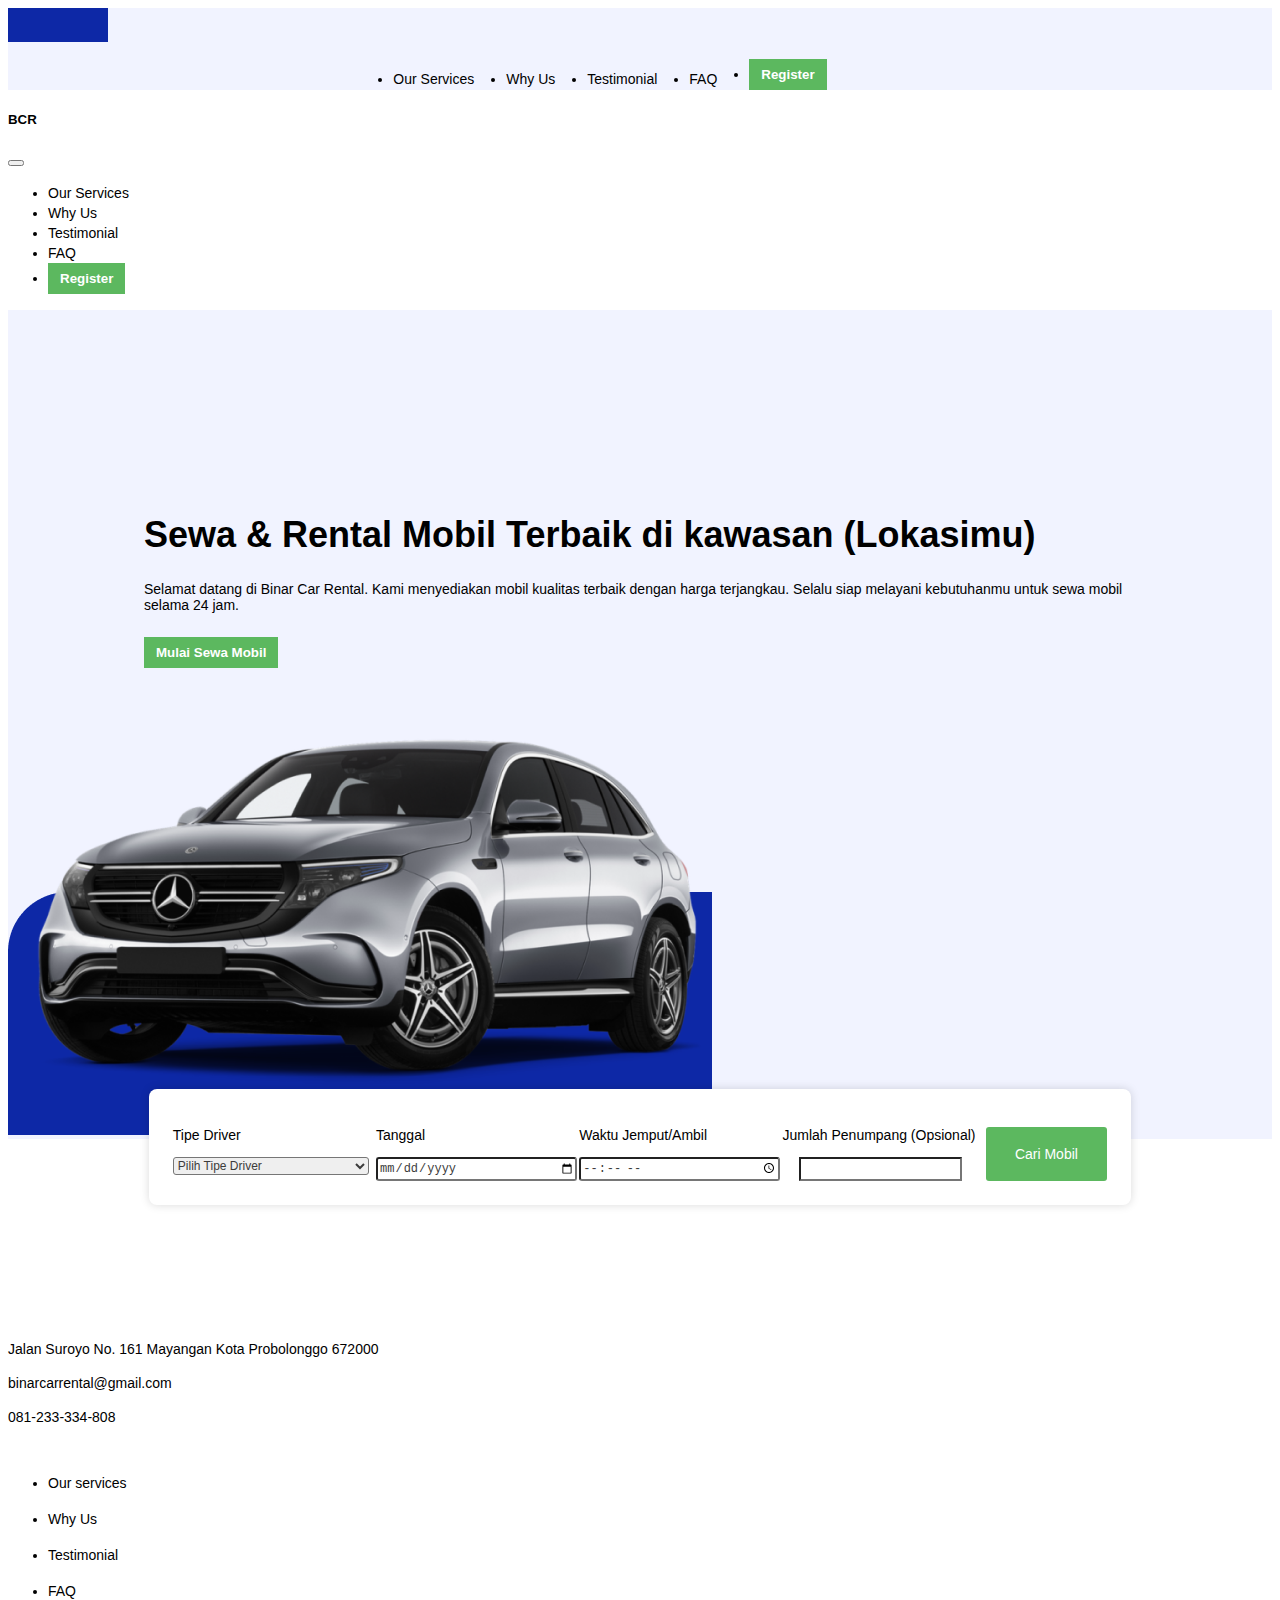
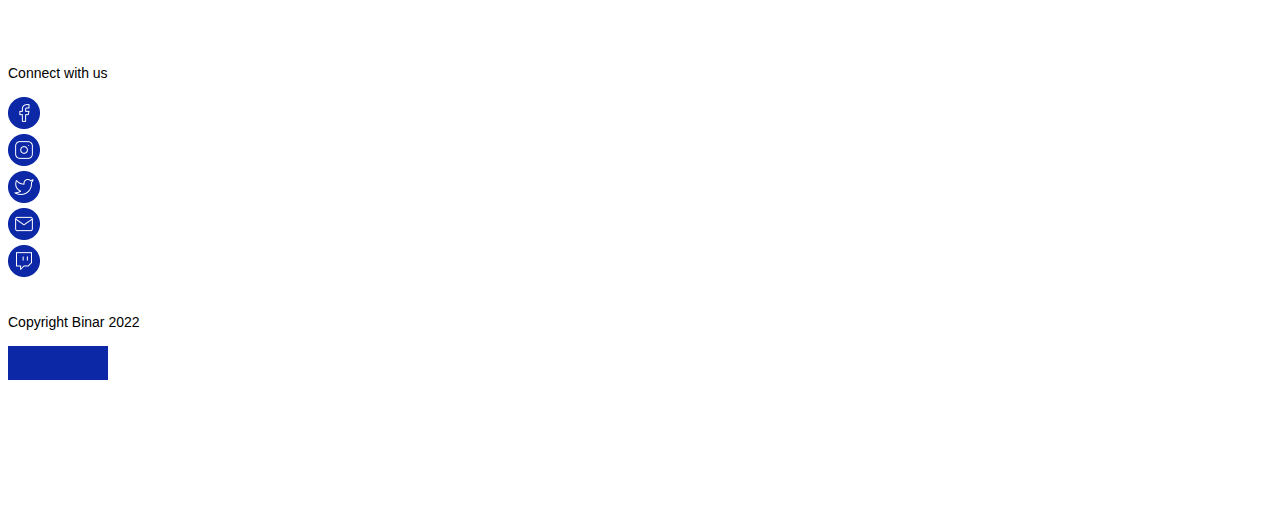
==== public/sewa-mobil.html @ 8ab66716 "Challenge Chapter 3" ====
<!DOCTYPE html>
<html lang="en">
  <head>
    <meta charset="utf-8" />
    <meta name="viewport" content="width=device-width, initial-scale=1" />

    <title>Binar Car Rental-Rafif Aditya</title>

    <!-- Bootstrap CSS -->
    <link
      href="https://cdn.jsdelivr.net/npm/bootstrap@5.3.0-alpha1/dist/css/bootstrap.min.css"
      rel="stylesheet"
      integrity="sha384-GLhlTQ8iRABdZLl6O3oVMWSktQOp6b7In1Zl3/Jr59b6EGGoI1aFkw7cmDA6j6gD"
      crossorigin="anonymous"
    />

    <!-- Custom CSS -->
   <!-- <link rel="stylesheet" href="css/style.css"> -->
   <link rel="stylesheet" href="css/sewa-mobil.css">

  </head>

  <body> 
    <!-- Navbar  -->
    <nav class="navbar navbar-expand-md fixed-top">
      <div class="container">
        <a class="navbar-brand" href="#">
          <img src="images/logo.png" alt="logo.png" />
        </a>

        <ul class="flex-row gap-32 list-unstyled nav-list pt-2">
          <li class="list"><a href="#service">Our Services</a></li>
          <li class="list"><a href="#why-us">Why Us</a></li>
          <li class="list"><a href="#testimonial">Testimonial</a></li>
          <li class="list"><a href="#Asked-Question">FAQ</a></li>
          <li>
            <button class="btn-custom btn-success" type="button" href="#">
              Register
            </button>
          </li>
        </ul>
        <button
          id="sidebar-menu"
          class="btn-burger-menu"
          data-bs-toggle="offcanvas"
          data-bs-target="#offcanvasRight"
          aria-controls="offcanvasRight"
        >
          <img
            src="images/fi_menu.svg"
            alt="icon-menu.svg"
            width="24"
            height="24"
            width="100%"
          />
        </button>
      </div>
    </nav>
    <!-- Navbar End -->

    <div
      class="offcanvas offcanvas-end"
      tabindex="-1"
      id="offcanvasRight"
      aria-labelledby="offcanvasRightLabel"
    >
      <div class="offcanvas-header">
        <h5 class="offcanvas-title" id="offcanvasRightLabel"><b>BCR</b></h5>
        <button
          type="button"
          class="btn-close"
          data-bs-dismiss="offcanvas"
          aria-label="Close"
        ></button>
      </div>
      <div class="offcanvas-body">
        <ul class="list-unstyled">
          <li><a href="#service">Our Services</a></li>
          <li><a href="#why-us">Why Us</a></li>
          <li><a href="#testimonial">Testimonial</a></li>
          <li><a href="#Asked-Question">FAQ</a></li>
          <li>
            <button class="btn-custom btn-success" type="button" href="#">
              Register
            </button>
          </li>
        </ul>
      </div>
    </div>
    <!-- Hero Section -->
    <div class="hero-section">
      <div class="container-fluid-hero">
        <div class="row">
          <div class="col-md-6 hero-kiri">
            <h1 class="heading-hero">
              Sewa & Rental Mobil Terbaik di kawasan (Lokasimu)
            </h1>
            <p class="subheading-hero">
              Selamat datang di Binar Car Rental. Kami menyediakan mobil
              kualitas terbaik dengan harga terjangkau. Selalu siap melayani
              kebutuhanmu untuk sewa mobil selama 24 jam.
            </p>
            <button class="btn btn-custom-2 btn-success" type="button" href="#">
              Mulai Sewa Mobil
            </button>
          </div>
          <div class="col-md-6 hero-kanan">
            <div class="hero-img">
              <img
                src="images/img_car.png"
                class="img-fluid"
                alt="img_car.png"
              />
            </div>
          </div>
        </div>
      </div>
    </div>

    <!-- End Hero Section -->


    <!-- Sewa Mobil -->
 <section class="sewa-mobil">
        <div class="cari-mobil">
          <div class="input-group d-flex flex-column pe-2">
            <p>Tipe Driver</p>
            <select class="form-select" id="tipe-driver" required>
              <option class="item" value="" selected hidden>
                Pilih Tipe Driver
              </option>
              <option class="item" value="true">Dengan Sopir</option>
              <option class="item" value="false">
                Tanpa Sopir (Lepas Kunci)
              </option>
            </select>
          </div>
          <div class="input-group d-flex flex-column pe-2">
            <p>Tanggal</p>
            <input type="date" class="form-control" id="date" required />
          </div>
          <div class="input-group d-flex flex-column pe-2">
            <p>Waktu Jemput/Ambil</p>
            <input type="time" id="time" class="form-control" required />
          </div>
          <div class="input-group d-flex flex-column">
            <p>Jumlah Penumpang (Opsional)</p>
            <div class="d-flex flex-row">
              <input
                type="number"
                class="form-control item"
                id="passanger"
                style="background-color: #fff"
              />
            </div>
          </div>

          <button type="submit" class="btn btn-success button-search" id="load-btn">
            Cari Mobil
          </button>
        </div>
      </section>

    <!-- End of Sewa Mobil -->

    <!-- Footer -->
    <section id="footer">
      <div class="container">
        <div class="row">
          <div class="col-md-3 alamat">
            <p>Jalan Suroyo No. 161 Mayangan Kota Probolonggo 672000</p>
            <p>binarcarrental@gmail.com</p>
            <p>081-233-334-808</p>
          </div>

          <div class="col-md-2 menu pt-2">
            <ul class="list-unstyled">
              <li class="satu"><a href="#service">Our services</a></li>
              <li class="satu"><a href="#why-us">Why Us</a></li>
              <li class="satu"><a href="#testimonial">Testimonial</a></li>
              <li class="satu"><a href="#Asked-Question">FAQ</a></li>
            </ul>
          </div>

          <div class="col-md-3 connect pt-2">
            <p>Connect with us</p>
            <div class="row row-cols-auto">
              <div class="col">
                <img src="images/icon_facebook.png" alt="icon_facebook.png" />
              </div>
              <div class="col">
                <img src="images/icon_instagram.png" alt="icon_instagram.png" />
              </div>
              <div class="col">
                <img src="images/icon_twitter.png" alt="icon_twitter.png" />
              </div>
              <div class="col">
                <img src="images/icon_mail.png" alt="icon_mail.png" />
              </div>
              <div class="col">
                <img src="images/icon_twitch.png" alt="icon_twitch.png" />
              </div>
            </div>
          </div>

          <div class="col-md-4 copyright pt-2">
            <p>Copyright Binar 2022</p>
            <img src="images/logo_bawah.png" alt="logo_bawah.png" />
          </div>
        </div>
      </div>
    </section>
    <!-- End of Footer -->

    <!-- Jquery CDN -->
    <script
      src="https://cdnjs.cloudflare.com/ajax/libs/jquery/3.6.3/jquery.min.js"
      integrity="sha512-STof4xm1wgkfm7heWqFJVn58Hm3EtS31XFaagaa8VMReCXAkQnJZ+jEy8PCC/iT18dFy95WcExNHFTqLyp72eQ=="
      crossorigin="anonymous"
      referrerpolicy="no-referrer"
    ></script>

    <script
      src="https://cdn.jsdelivr.net/npm/bootstrap@5.3.0-alpha1/dist/js/bootstrap.bundle.min.js"
      integrity="sha384-w76AqPfDkMBDXo30jS1Sgez6pr3x5MlQ1ZAGC+nuZB+EYdgRZgiwxhTBTkF7CXvN"
      crossorigin="anonymous"
    ></script>

  </body>
</html>
---- public/css/style.css ----
body {
  font-family: Helvetica;
  /* overflow-x: hidden; */
  word-wrap: break-word;
}

section {
  padding-top: 100px;
  scroll-margin-top: 100px;
}

/* Navbar CSS */

.navbar {
  font-weight: 400;
  font-size: 14px;
  background-color: #f1f3ff;
}

.navbar-nav .nav-link {
  margin-left: 32px;
}

.btn-burger-menu {
  border: none;
  background-color: transparent;
}
.btn-custom {
  padding: 8px 12px;
  font-weight: 700;
  background-color: #5cb85f;
  color: white;
  border: 0;
  margin-right: 100px;
}

#sidebar-menu {
  display: none;
}
#offcanvasRight {
  width: 50%;
}
.flex-row {
  display: flex;
  flex-direction: row;
  justify-content: center;
}
.list {
  padding-top: 10px;
}
.link-no-decoration {
  text-decoration: none;
}
.gap-32 {
  gap: 32px;
}
/* Hero CSS */

.container-fluid-hero{
  padding-top: 80px;
}
.hero-kiri {
  padding-top: 100px;
  padding-left: 136px;
}
.hero-kanan {
  padding-top: 40px;
}
.heading-hero {
  font-weight: 700;
  font-size: 36px;
}

.subheading-hero {
  font-weight: 300;
  font-size: 14px;
  padding-right: 130px;
}
.hero-img {
  right: 0;
  bottom: 0;
}
.container-fluid-hero {
  background-color: #f1f3ff;
}

.btn-hero {
  padding-left: 105px;
  padding-top: 5px;
}

.btn-custom-2 {
  padding: 8px 12px;
  font-weight: 700;
  background-color: #5cb85f;
  color: white;
  border: 0;
  margin-top: 10px;
  margin-bottom: 20px;
}

.img-service {
  padding-left: 50px;
  padding-bottom: 32px;
}

/* Service CSS */
.heading-service {
  font-size: 24px;
  font-weight: 700;
  line-height: 36px;
  padding-right: 70px;
}

.content-service {
  padding-top: 15px;
  font-weight: 300;
  font-size: 14px;
  line-height: 20px;
  padding-right: 100px;
}

.satu {
  padding-right: 15px;
  padding-bottom: 16px;
}

/* Why Us Section */

.heading-why {
  font-size: 24px;
  font-weight: 700;
}

.content-why {
  font-weight: 300;
  font-size: 14px;
  line-height: 20px;
  margin-top: 16px;
  margin-bottom: 32px;
}

.card {
  height: 224px;
  border: 1px solid #d0d0d0;
  border-radius: 8px;
}

.card-title {
  font-weight: 700;
  font-size: 16px;
  line-height: 24px;
  margin-left: 24px;
  margin-top: 16px;
  margin-bottom: 16px;
}

.icon-why {
  margin-top: 20px;
  margin-left: 20px;
}

.card-text {
  font-weight: 300;
  font-size: 14px;
  line-height: 20px;
  margin-left: 24px;
}

/* Testimonial CSS */
.heading-testi {
  font-size: 24px;
  font-weight: 700;
  text-align: center;
}
.heading-testimonial {
  text-align: center;
}

.item {
  overflow: auto;
}

/* Sewa Mobil CSS */

.card-body-sewa {
  padding: 5em 0em;
  background-color: #0d28a6;
  border-radius: 13px;
}

.heading-sewa {
  text-align: center;
  font-size: 36px;
  font-weight: 700;
  line-height: 150%;
  color: white;
}

.content-sewa {
  padding-top: 16px;
  font-style: normal;
  font-weight: 300;
  font-size: 14px;
  line-height: 20px;
  text-align: center;
  color: white;
  padding-right: 400px;
  padding-left: 400px;
}

.btn-sewa {
  padding: 8px 12px;
  width: fit-content;
  font-weight: 700;
  background-color: #5cb85f;
  color: white;
  border: 0;
  margin-top: 52px;
}

/* Asked Question CSS */
.heading-asked {
  font-size: 24px;
  font-weight: 700;
}

.content-asked {
  font-weight: 300;
  font-size: 14px;
  line-height: 20px;
}

.accordion-button {
  font-weight: 300;
  font-size: 14px;
}
.accordion-content {
  font-weight: 300;
  font-size: 14px;
}

/* Footer CSS */
.alamat {
  font-weight: 300;
  font-size: 14px;
  line-height: 20px;
  padding-bottom: 16px;
}

.menu {
  text-decoration: none;
  padding-bottom: 16px;
}
.connect {
  font-weight: 300;
  font-size: 14px;
  line-height: 20px;
  padding-bottom: 16px;
}

.copyright {
  font-weight: 300;
  font-size: 14px;
  line-height: 20px;
  padding-bottom: 16px;
}
.list-unstyled > li {
  font-weight: 400;
  font-size: 14px;
  line-height: 20px;  
}

.side {
  padding-bottom: 16px;
}

a {
  text-decoration: none;
  color: black;
  font-weight: 400;
}
a:link {
  color: black;
  background-color: transparent;
  font-weight: 400;
}

a:hover {
  font-style: black;
  background-color: transparent;
  font-weight: bold;
}

@media only screen and (max-width: 768px) {
  .nav-list {
    display: none;
  }

  #sidebar-menu {
    display: block;
  }

  .hero-kiri {
    padding-top: 32px;
    padding-left: 20px;
  }
  .hero-kanan {
    padding-top: 24px;
  }

  .heading-why {
    text-align: center;
  }

  .content-why {
    text-align: center;
  }

  .subheading-hero {
    padding-right: 20px;
    padding-left: 5px;
  }

  .heading-service {
    padding-right: 10px;
  }

  .content-service {
    padding-right: 10px;
  }

  .heading-sewa {
    padding-right: 60px;
    padding-left: 60px;
  }

  .content-sewa {
    padding-right: 60px;
    padding-left: 60px;
  }

  .img-service {
    padding-left: 0px;
  }
}
---- public/css/sewa-mobil.css ----
body {
  font-family: Helvetica;
  /* overflow-x: hidden; */
  word-wrap: break-word;
}

section {
    padding-bottom: 100px;
}


/* Navbar CSS */

.navbar {
  font-weight: 400;
  font-size: 14px;
  background-color: #f1f3ff;
}

.navbar-nav .nav-link {
  margin-left: 32px;
}

.btn-burger-menu {
  border: none;
  background-color: transparent;
}
.btn-custom {
  padding: 8px 12px;
  font-weight: 700;
  background-color: #5cb85f;
  color: white;
  border: 0;
  margin-right: 100px;
}

#sidebar-menu {
  display: none;
}
#offcanvasRight {
  width: 50%;
}
.flex-row {
  display: flex;
  flex-direction: row;
  justify-content: center;
}
.list {
  padding-top: 10px;
}
.link-no-decoration {
  text-decoration: none;
}
.gap-32 {
  gap: 32px;
}
/* Hero CSS */

.container-fluid-hero{
  padding-top: 80px;
  background-color: #f1f3ff;
}
.hero-kiri {
  padding-top: 100px;
  padding-left: 136px;
}
.hero-kanan {
  padding-top: 40px;
}
.heading-hero {
  font-weight: 700;
  font-size: 36px;
}

.subheading-hero {
  font-weight: 300;
  font-size: 14px;
  padding-right: 130px;
}
.hero-img {
  right: 0;
  bottom: 0;
}

.btn-hero {
  padding-left: 105px;
  padding-top: 5px;
}

.btn-custom-2 {
  padding: 8px 12px;
  font-weight: 700;
  background-color: #5cb85f;
  color: white;
  border: 0;
  margin-top: 10px;
  margin-bottom: 20px;
}

.img-service {
  padding-left: 50px;
  padding-bottom: 32px;
}


/* Sewa Mobil */
.sewa-mobil {
  display: flex;
  justify-content: center;
  font-size: 14px;
  margin-bottom: 100px;
}
.cari-mobil {
  width: 73%;
  padding: 24px;
  height: fit-content;
  background: #ffffff;
  box-shadow: 0px 0px 10px rgba(0, 0, 0, 0.15);
  border-radius: 8px;
  display: flex;
  justify-content: space-between;
  position: absolute;
  margin-top: -50px;
}

.input-group {
  width: 21%;
}

.input-group > .form-control,
.input-group > .form-select {
  border-radius: 3px !important;
  position: relative;
  flex: 1 1 auto;
  width: 100%;
  min-width: 0;
  font-style: normal;
  font-weight: 300;
  font-size: 12px;
  line-height: 18px;
  color: #3c3c3c;
}

.item {
  font-style: normal;
  font-weight: 300;
  font-size: 12px;
  line-height: 18px;
}

.form-control:hover,
.form-control:focus,
.form-select:hover,
.form-select:focus {
  border: 1px solid #5cb85f;
  box-shadow: none;
}

.button-search {
  width: 13%;
  background: #5cb85f;
  border-radius: 3px;
  border-style: none;
  color: white;
  font-weight: 500;
  font-size: 14px;
  line-height: 20px;
  height: 6vh;
  align-self: end;
}

.result-container {
  text-align: -webkit-center;
}
.result {
  width: 100%;
  height: fit-content;
  display: flex;
  padding-top: 1%;
  padding-right: 3%;
  padding-left: 3%;
  justify-content: space-around;
  flex-flow: wrap;
  text-align: left;
  color: black;
}

/* end sewa-mobil */

/* Footer CSS */

.alamat {
  font-weight: 300;
  font-size: 14px;
  line-height: 20px;
  padding-bottom: 16px;
}

.menu {
  text-decoration: none;
  padding-bottom: 16px;
}
.connect {
  font-weight: 300;
  font-size: 14px;
  line-height: 20px;
  padding-bottom: 16px;
}

.copyright {
  font-weight: 300;
  font-size: 14px;
  line-height: 20px;
  padding-bottom: 16px;
}
.list-unstyled > li {
  font-weight: 400;
  font-size: 14px;
  line-height: 20px;
}
.side {
  padding-bottom: 16px;
}
.satu {
  padding-right: 15px;
  padding-bottom: 16px;
}
a {
  text-decoration: none;
  color: black;
  font-weight: 400;
}
a:link {
  color: black;
  background-color: transparent;
  font-weight: 400;
}

a:hover {
  font-style: black;
  background-color: transparent;
  font-weight: bold;
}

@media only screen and (max-width: 768px) {
  .nav-list {
    display: none;
  }

  #sidebar-menu {
    display: block;
  }

  .hero-kiri {
    padding-top: 32px;
    padding-left: 20px;
  }
  .hero-kanan {
    padding-top: 24px;
  }

  .heading-why {
    text-align: center;
  }

  .content-why {
    text-align: center;
  }

  .subheading-hero {
    padding-right: 20px;
    padding-left: 5px;
  }

  .heading-service {
    padding-right: 10px;
  }

  .content-service {
    padding-right: 10px;
  }

  .heading-sewa {
    padding-right: 60px;
    padding-left: 60px;
  }

  .content-sewa {
    padding-right: 60px;
    padding-left: 60px;
  }

  .img-service {
    padding-left: 0px;
  }

.cari-mobil {
    display: flex;
    flex-direction: column;
  }
  .input-group {
    margin-bottom: 10px;
    width:100%;
  }
  .btn.button-search {
    margin-top: 10px;
    width: 100%;
  }

 section {
    padding-bottom: 350px;
}
}
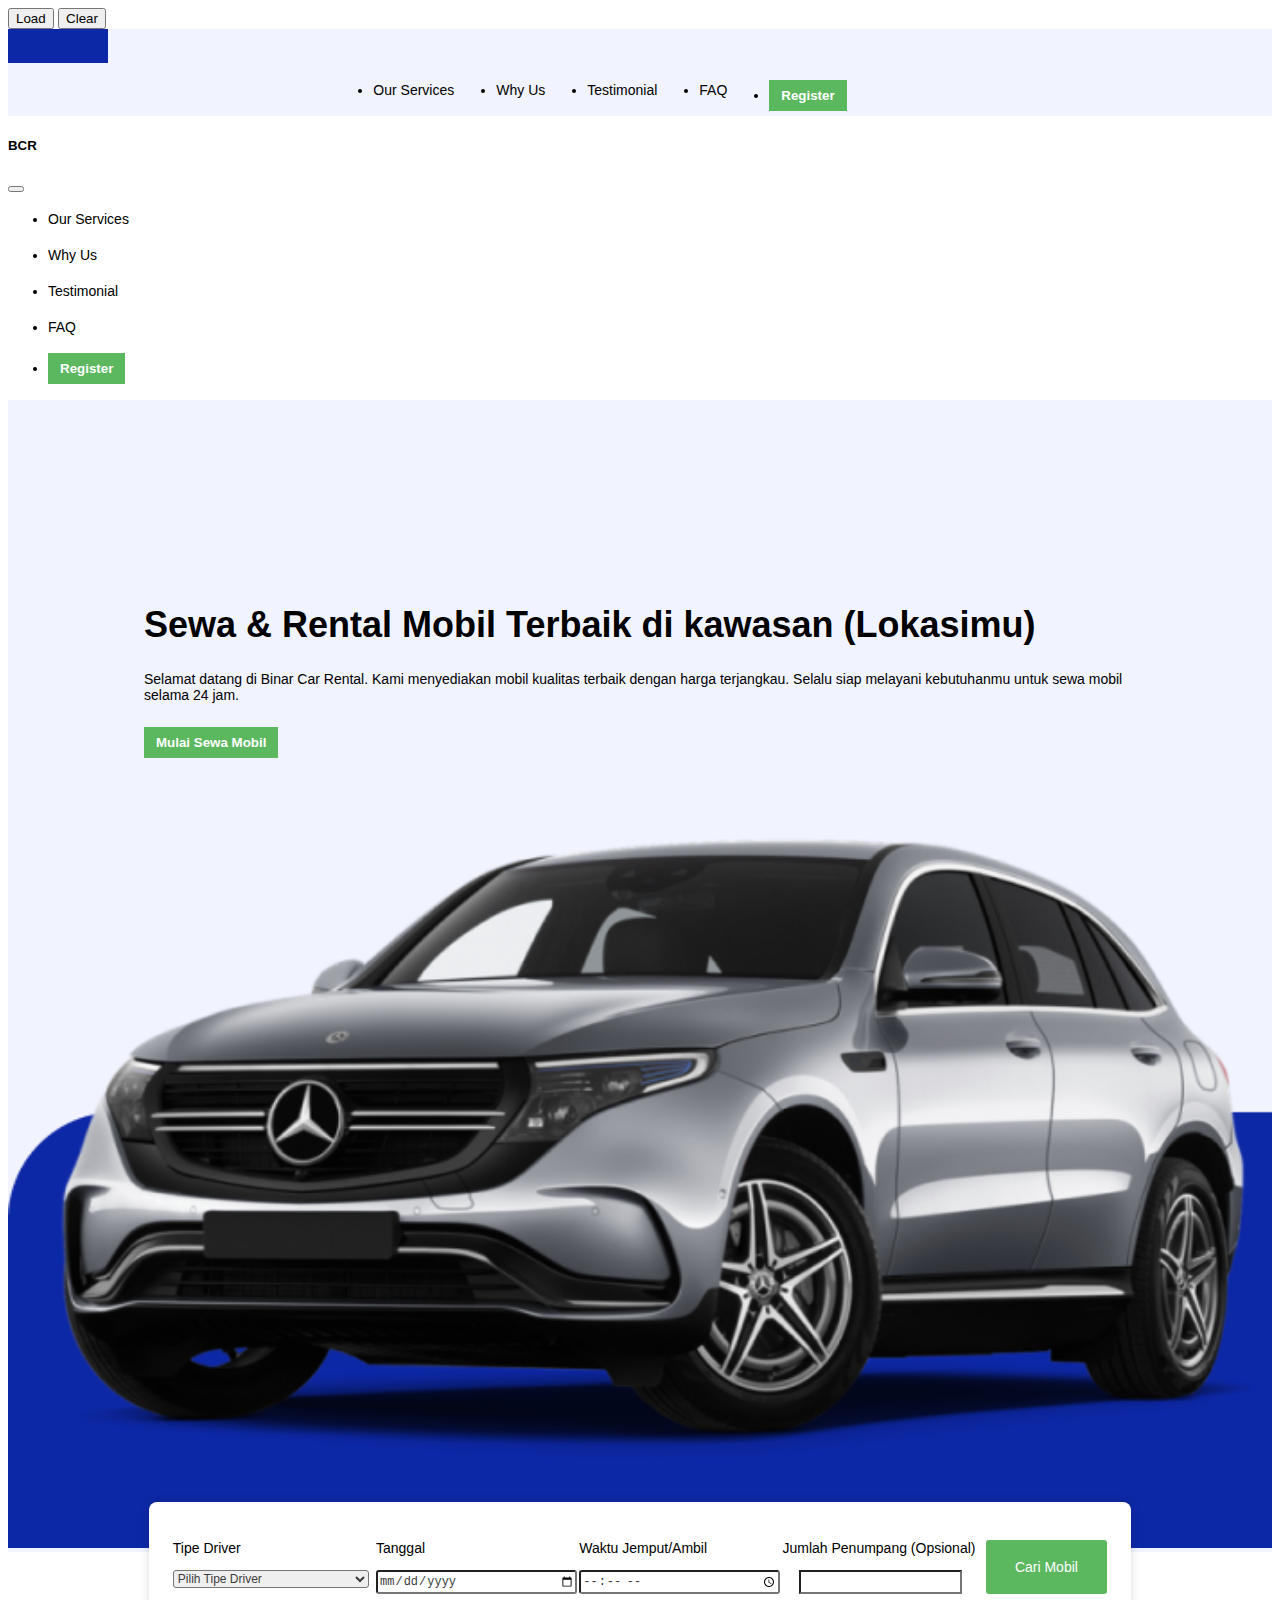
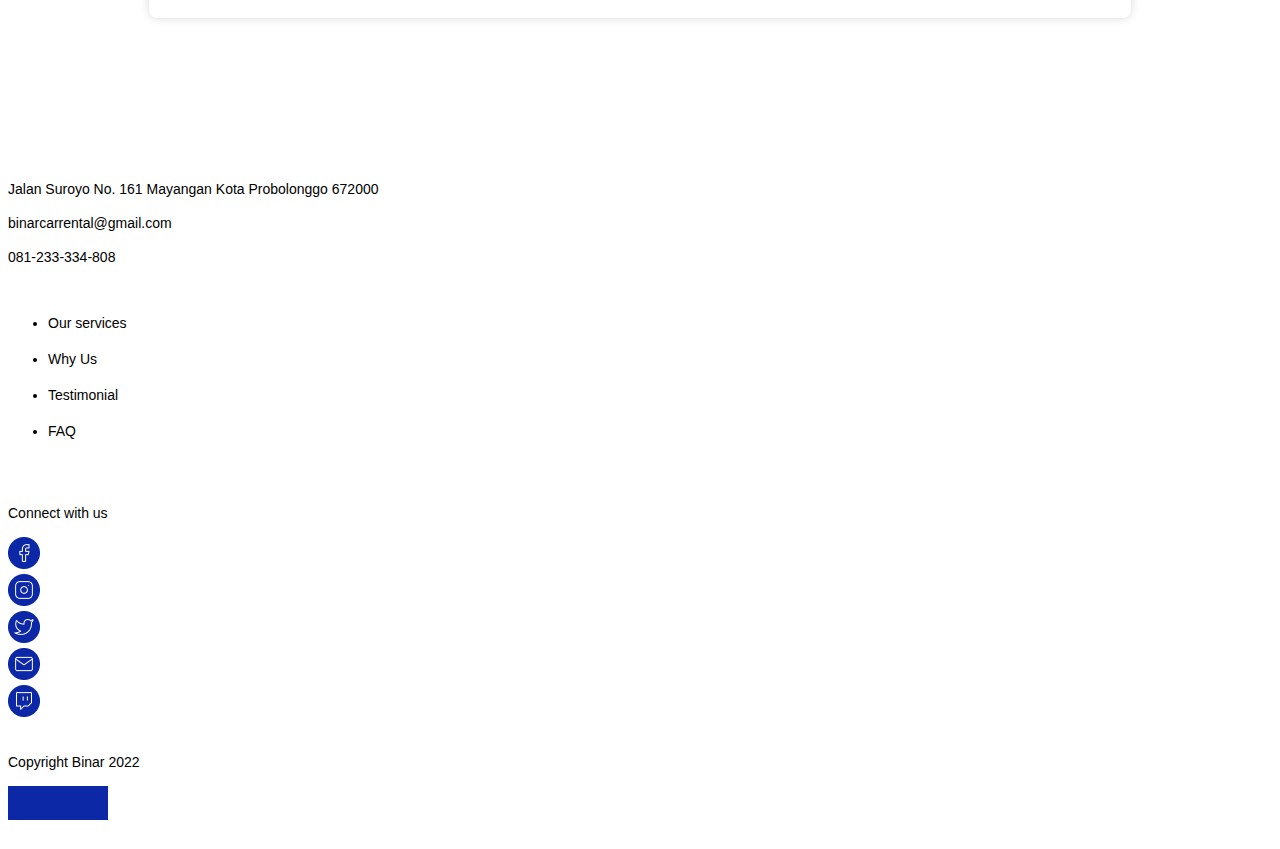
==== commit 72cdcfcd: "Upload final challenge chapter 3" ====
--- a/public/sewa-mobil.html
+++ b/public/sewa-mobil.html
@@ -14,25 +14,25 @@
       crossorigin="anonymous"
     />
 
-    <!-- Custom CSS -->
-   <!-- <link rel="stylesheet" href="css/style.css"> -->
    <link rel="stylesheet" href="css/sewa-mobil.css">
 
   </head>
 
   <body> 
+    <button id="load-btn">Load</button>
+    <button id="clear-btn">Clear</button>
     <!-- Navbar  -->
     <nav class="navbar navbar-expand-md fixed-top">
       <div class="container">
-        <a class="navbar-brand" href="#">
+        <a class="navbar-brand" href="http://127.0.0.1:8000/">
           <img src="images/logo.png" alt="logo.png" />
         </a>
 
         <ul class="flex-row gap-32 list-unstyled nav-list pt-2">
-          <li class="list"><a href="#service">Our Services</a></li>
-          <li class="list"><a href="#why-us">Why Us</a></li>
-          <li class="list"><a href="#testimonial">Testimonial</a></li>
-          <li class="list"><a href="#Asked-Question">FAQ</a></li>
+          <li class="satu"><a href="#service">Our Services</a></li>
+          <li class="satu"><a href="#why-us">Why Us</a></li>
+          <li class="satu"><a href="#testimonial">Testimonial</a></li>
+          <li class="satu"><a href="#Asked-Question">FAQ</a></li>
           <li>
             <button class="btn-custom btn-success" type="button" href="#">
               Register
@@ -75,10 +75,10 @@
       </div>
       <div class="offcanvas-body">
         <ul class="list-unstyled">
-          <li><a href="#service">Our Services</a></li>
-          <li><a href="#why-us">Why Us</a></li>
-          <li><a href="#testimonial">Testimonial</a></li>
-          <li><a href="#Asked-Question">FAQ</a></li>
+          <li class="satu"><a href="#service">Our Services</a></li>
+          <li class="satu"><a href="#why-us">Why Us</a></li>
+          <li class="satu"><a href="#testimonial">Testimonial</a></li>
+          <li class="satu"><a href="#Asked-Question">FAQ</a></li>
           <li>
             <button class="btn-custom btn-success" type="button" href="#">
               Register
@@ -110,6 +110,7 @@
                 src="images/img_car.png"
                 class="img-fluid"
                 alt="img_car.png"
+                width="100%"
               />
             </div>
           </div>
@@ -125,7 +126,7 @@
         <div class="cari-mobil">
           <div class="input-group d-flex flex-column pe-2">
             <p>Tipe Driver</p>
-            <select class="form-select" id="tipe-driver" required>
+            <select class="form-select" id="InputDriver" required>
               <option class="item" value="" selected hidden>
                 Pilih Tipe Driver
               </option>
@@ -137,11 +138,11 @@
           </div>
           <div class="input-group d-flex flex-column pe-2">
             <p>Tanggal</p>
-            <input type="date" class="form-control" id="date" required />
+            <input type="date" class="form-control" id="inputDate" required />
           </div>
           <div class="input-group d-flex flex-column pe-2">
             <p>Waktu Jemput/Ambil</p>
-            <input type="time" id="time" class="form-control" required />
+            <input type="time" id="inputTime" class="form-control" required />
           </div>
           <div class="input-group d-flex flex-column">
             <p>Jumlah Penumpang (Opsional)</p>
@@ -149,19 +150,30 @@
               <input
                 type="number"
                 class="form-control item"
-                id="passanger"
+                id="inputCapacity"
                 style="background-color: #fff"
               />
             </div>
           </div>
 
-          <button type="submit" class="btn btn-success button-search" id="load-btn">
+          <button type="submit" class="btn btn-success button-search" id="search-btn">
             Cari Mobil
           </button>
         </div>
       </section>
 
     <!-- End of Sewa Mobil -->
+<div class="container hasil-pencarian">
+<div class="hasil d-flex" id="cars-container">
+  
+
+
+</div>
+</div>
+</div>
+
+
+
 
     <!-- Footer -->
     <section id="footer">
@@ -212,6 +224,11 @@
     </section>
     <!-- End of Footer -->
 
+    <!-- Example Script -->
+    <script type="text/javascript" src="./scripts/binar.js"></script>
+    <script type="text/javascript" src="./scripts/app.example.js"></script>
+    <script type="text/javascript" src="./scripts/car.example.js"></script>
+    <script type="text/javascript" src="./scripts/main.example.js"></script>
     <!-- Jquery CDN -->
     <script
       src="https://cdnjs.cloudflare.com/ajax/libs/jquery/3.6.3/jquery.min.js"
--- a/public/css/sewa-mobil.css
+++ b/public/css/sewa-mobil.css
@@ -5,9 +5,8 @@
 }
 
 section {
-    padding-bottom: 100px;
-}
-
+  padding-top: 50px;
+}
 
 /* Navbar CSS */
 
@@ -45,9 +44,7 @@
   flex-direction: row;
   justify-content: center;
 }
-.list {
-  padding-top: 10px;
-}
+
 .link-no-decoration {
   text-decoration: none;
 }
@@ -56,7 +53,7 @@
 }
 /* Hero CSS */
 
-.container-fluid-hero{
+.container-fluid-hero {
   padding-top: 80px;
   background-color: #f1f3ff;
 }
@@ -101,7 +98,6 @@
   padding-left: 50px;
   padding-bottom: 32px;
 }
-
 
 /* Sewa Mobil */
 .sewa-mobil {
@@ -120,7 +116,7 @@
   display: flex;
   justify-content: space-between;
   position: absolute;
-  margin-top: -50px;
+  margin-top: -100px;
 }
 
 .input-group {
@@ -169,10 +165,67 @@
   align-self: end;
 }
 
-.result-container {
+.btn-card {
+  width: 100%;
+  background: #5cb85f;
+  border-radius: 3px;
+  border-style: none;
+  color: white;
+  font-weight: 700;
+  font-size: 14px;
+  line-height: 20px;
+  height: 3em;
+  padding-top: 10px;
+  align-items: self-end;
+}
+
+.card-title {
+  font-weight: 400;
+  font-size: 14px;
+  line-height: 20px;
+}
+
+.card-text {
+  font-weight: 300;
+  font-size: 14px;
+  line-height: 20px;
+}
+
+.icon-card {
+  font-weight: 300;
+  font-size: 14px;
+  line-height: 20px;
+  padding-bottom: 15px;
+  padding-right: 5px;
+}
+
+.price {
+  font-weight: 700;
+  font-size: 16px;
+  line-height: 24px;
+}
+
+.card {
+  height: 550px;
+  width: 333px;
+}
+
+.card-body {
+  width: 100%;
+  height: fit-content;
+}
+.card-img {
+  padding: 15px;
+  /* width: 100%; */
+  height: 200px;
+  object-fit: cover;
+}
+
+.hasil-pencarian {
   text-align: -webkit-center;
 }
-.result {
+
+.hasil {
   width: 100%;
   height: fit-content;
   display: flex;
@@ -184,7 +237,6 @@
   text-align: left;
   color: black;
 }
-
 /* end sewa-mobil */
 
 /* Footer CSS */
@@ -222,21 +274,21 @@
   padding-bottom: 16px;
 }
 .satu {
-  padding-right: 15px;
-  padding-bottom: 16px;
-}
-a {
+  padding-right: 10px;
+  padding-bottom: 16px;
+}
+.satu a {
   text-decoration: none;
   color: black;
   font-weight: 400;
 }
-a:link {
+.satu a :link {
   color: black;
   background-color: transparent;
   font-weight: 400;
 }
 
-a:hover {
+.satu a:hover {
   font-style: black;
   background-color: transparent;
   font-weight: bold;
@@ -294,22 +346,20 @@
     padding-left: 0px;
   }
 
-.cari-mobil {
+  .cari-mobil {
     display: flex;
     flex-direction: column;
   }
   .input-group {
     margin-bottom: 10px;
-    width:100%;
+    width: 100%;
   }
   .btn.button-search {
     margin-top: 10px;
     width: 100%;
   }
 
- section {
+  section {
     padding-bottom: 350px;
-}
-}
-
-
+  }
+}
